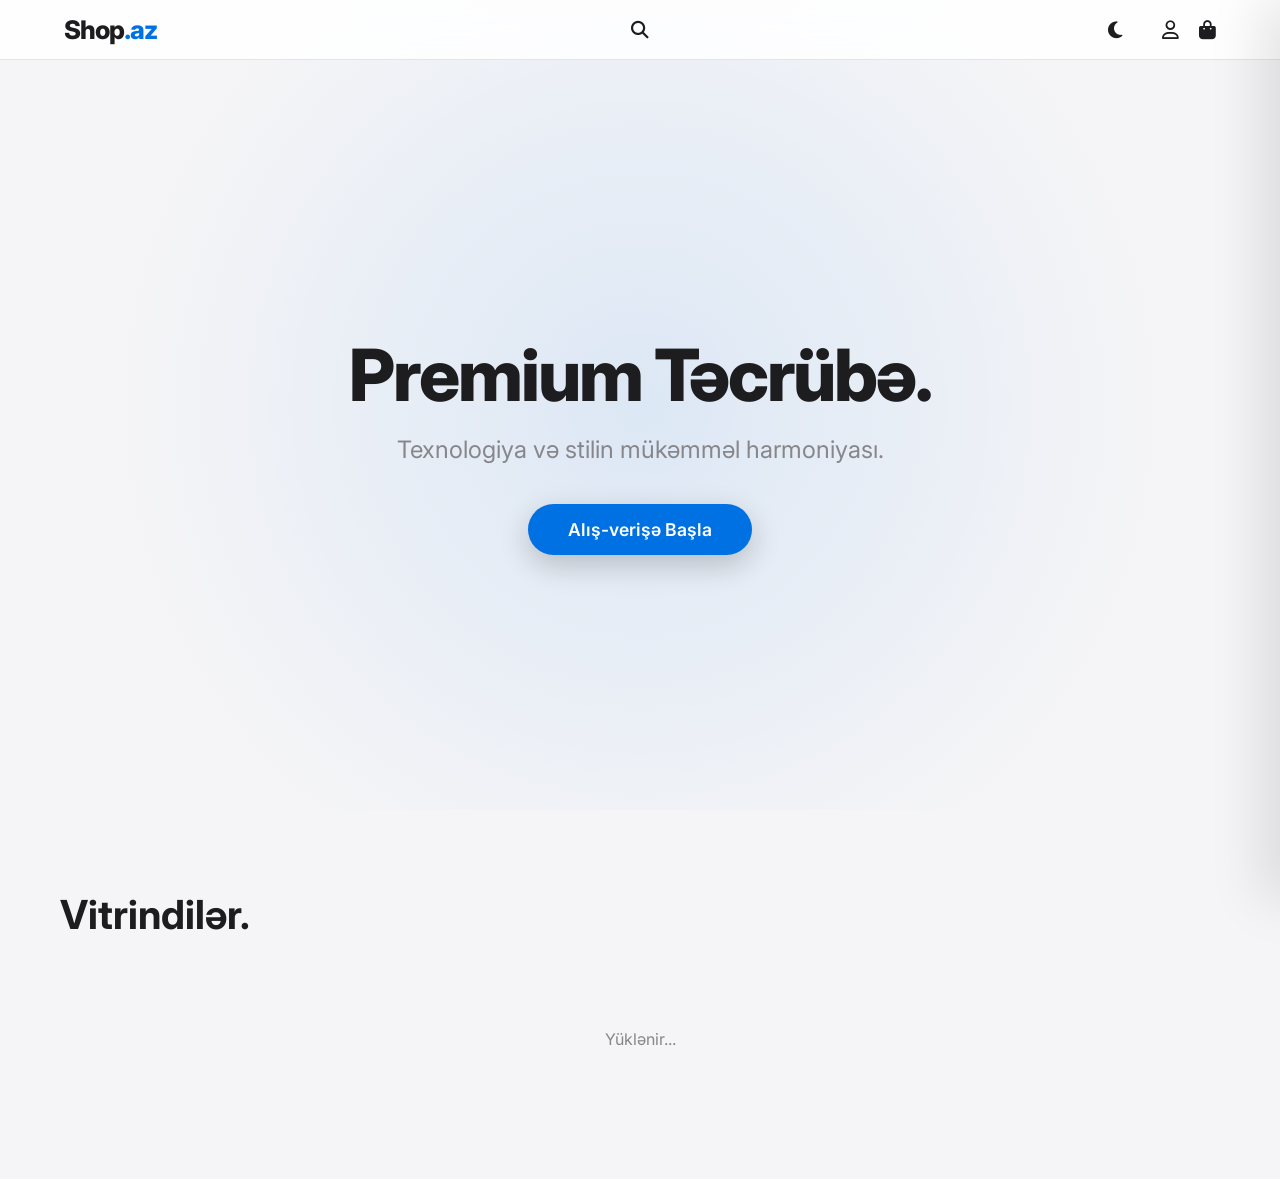
==== GeminiPro3/index.html @ 27ea12d0 "Add GeminiPro3 storefront and Netlify config Add a new GeminiPro3 single-page storefront (index.html" ====
<!DOCTYPE html>
<html lang="az">
<head>
    <meta charset="UTF-8">
    <meta name="viewport" content="width=device-width, initial-scale=1.0">
    <title>Shop.az - Premium Store</title>
    <link href="https://cdnjs.cloudflare.com/ajax/libs/font-awesome/6.4.0/css/all.min.css" rel="stylesheet">
    <link href="https://fonts.googleapis.com/css2?family=Inter:wght@300;400;500;600;700;800&display=swap" rel="stylesheet">
    
    <style>
        /* --- CSS DƏYİŞƏNLƏRİ (THEMING) --- */
        :root {
            /* AYDINLIQ REJİM (DEFAULT) */
            --primary: #0071e3;
            --bg-main: #f5f5f7;
            --text-main: #1d1d1f;
            --text-muted: #86868b;
            --nav-bg: rgba(255, 255, 255, 0.85);
            --card-bg: rgba(255, 255, 255, 0.6);
            --sidebar-bg: rgba(255, 255, 255, 0.95);
            --modal-bg: #ffffff;
            --input-bg: #f2f2f7;
            --border-color: rgba(0,0,0,0.1);
            --shadow-color: rgba(0,0,0,0.1);
            --hero-gradient: radial-gradient(circle at center, rgba(0,113,227,0.1) 0%, transparent 70%);
        }

        /* QARANLIQ REJİM */
        body.dark-mode {
            --bg-main: #000000;
            --text-main: #f5f5f7;
            --text-muted: #a1a1a6;
            --nav-bg: rgba(28, 28, 30, 0.85);
            --card-bg: rgba(28, 28, 30, 0.6);
            --sidebar-bg: rgba(28, 28, 30, 0.95);
            --modal-bg: #1c1c1e;
            --input-bg: #2c2c2e;
            --border-color: rgba(255,255,255,0.15);
            --shadow-color: rgba(0,0,0,0.5);
            --hero-gradient: radial-gradient(circle at center, rgba(0,113,227,0.2) 0%, transparent 80%);
        }

        * { margin: 0; padding: 0; box-sizing: border-box; font-family: 'Inter', -apple-system, sans-serif; }
        
        body { 
            background-color: var(--bg-main); 
            color: var(--text-main); 
            overflow-x: hidden; 
            transition: background-color 0.4s ease, color 0.4s ease;
        }
        html { scroll-behavior: smooth; }

        /* --- NAVBAR --- */
        nav {
            position: fixed; top: 0; width: 100%; z-index: 1000;
            background: var(--nav-bg);
            backdrop-filter: saturate(180%) blur(20px);
            -webkit-backdrop-filter: saturate(180%) blur(20px);
            border-bottom: 1px solid var(--border-color);
            padding: 0 5%; height: 60px;
            display: flex; justify-content: space-between; align-items: center;
            transition: all 0.3s ease;
        }

        /* LOGO */
        .logo { 
            font-size: 1.6rem; font-weight: 800; text-decoration: none; color: var(--text-main);
            letter-spacing: -1px; display: flex; align-items: center;
        }
        .logo span { color: var(--primary); }

        /* AXTARIŞ */
        .search-wrapper {
            position: absolute; left: 50%; top: 50%; transform: translate(-50%, -50%);
            width: 40px; height: 40px; display: flex; align-items: center; justify-content: center;
            transition: all 0.5s cubic-bezier(0.19, 1, 0.22, 1); overflow: hidden; border-radius: 20px;
        }
        .search-wrapper.active { width: 300px; background: var(--input-bg); padding-left: 15px; }
        .search-input { width: 100%; height: 100%; border: none; background: transparent; outline: none; font-size: 0.95rem; opacity: 0; transition: 0.3s; color: var(--text-main); }
        .search-wrapper.active .search-input { opacity: 1; }
        .search-icon { font-size: 1.1rem; color: var(--text-main); cursor: pointer; position: absolute; right: 0; width: 40px; height: 40px; display: flex; align-items: center; justify-content: center; }

        /* NAV ICONS */
        .nav-right { display: flex; align-items: center; gap: 20px; }
        .icon-btn { 
            cursor: pointer; position: relative; font-size: 1.2rem; color: var(--text-main);
            transition: transform 0.2s cubic-bezier(0.34, 1.56, 0.64, 1);
        }
        .icon-btn:hover { transform: scale(1.15); color: var(--primary); }
        .badge {
            position: absolute; top: -5px; right: -8px; background: var(--primary); color: white;
            font-size: 0.65rem; padding: 2px 6px; border-radius: 10px; font-weight: 700;
            transform: scale(0); transition: transform 0.3s cubic-bezier(0.34, 1.56, 0.64, 1);
        }
        .badge.active { transform: scale(1); }

        /* --- HERO SECTION --- */
        .hero {
            height: 90vh; display: flex; flex-direction: column; align-items: center; justify-content: center;
            text-align: center; padding-top: 80px; background: var(--hero-gradient);
        }
        .hero h1 { 
            font-size: 4.5rem; font-weight: 800; letter-spacing: -2px; line-height: 1.1;
            opacity: 0; animation: fadeUp 1s forwards 0.2s; color: var(--text-main);
        }
        .hero p { 
            font-size: 1.5rem; color: var(--text-muted); margin: 20px 0 40px 0; max-width: 600px;
            opacity: 0; animation: fadeUp 1s forwards 0.4s;
        }
        .cta-btn {
            padding: 15px 40px; background: var(--primary); color: white; border-radius: 30px;
            font-size: 1.1rem; font-weight: 600; border: none; cursor: pointer;
            box-shadow: 0 10px 30px rgba(0,0,0,0.2); opacity: 0; animation: fadeUp 1s forwards 0.6s;
            transition: transform 0.3s cubic-bezier(0.34, 1.56, 0.64, 1);
        }
        .cta-btn:hover { transform: scale(1.05) translateY(-2px); }

        /* --- MARKET GRID --- */
        .container { max-width: 1200px; margin: 0 auto; padding: 80px 20px; }
        .grid { display: grid; grid-template-columns: repeat(auto-fill, minmax(280px, 1fr)); gap: 35px; }

        .card {
            background: var(--card-bg); backdrop-filter: blur(20px); -webkit-backdrop-filter: blur(20px);
            border: 1px solid var(--border-color); border-radius: 24px; padding: 30px;
            display: flex; flex-direction: column; align-items: center; text-align: center;
            transition: all 0.5s cubic-bezier(0.2, 0.8, 0.2, 1); cursor: pointer; position: relative;
        }
        .card:hover { transform: translateY(-12px); box-shadow: 0 25px 50px var(--shadow-color); }
        .card img { 
            width: 100%; height: 200px; object-fit: contain; margin-bottom: 20px; 
            transition: transform 0.5s; filter: drop-shadow(0 10px 20px var(--shadow-color));
        }
        .card:hover img { transform: scale(1.08); }
        .card-tag { position: absolute; top: 20px; left: 20px; font-size: 0.7rem; font-weight: 700; color: var(--primary); text-transform: uppercase; letter-spacing: 1px; }
        .card-title { font-size: 1.3rem; font-weight: 600; margin-bottom: 5px; color: var(--text-main); }
        .card-price { font-size: 1.1rem; color: var(--text-muted); margin-bottom: 20px; }
        .add-btn {
            width: 45px; height: 45px; border-radius: 50%; background: var(--input-bg); color: var(--primary); border: none;
            display: flex; align-items: center; justify-content: center; font-size: 1.2rem; cursor: pointer; transition: 0.3s;
            position: absolute; bottom: 25px; right: 25px;
        }
        .card:hover .add-btn { background: var(--primary); color: white; transform: rotate(90deg); }

        /* --- SIDEBAR --- */
        .sidebar {
            position: fixed; top: 0; right: 0; width: 400px; height: 100%;
            background: var(--sidebar-bg); backdrop-filter: blur(30px); -webkit-backdrop-filter: blur(30px);
            box-shadow: -20px 0 50px var(--shadow-color); z-index: 2000; padding: 30px; display: flex; flex-direction: column;
            transform: translateX(100%); transition: transform 0.6s cubic-bezier(0.16, 1, 0.3, 1);
            border-left: 1px solid var(--border-color);
        }
        .sidebar.open { transform: translateX(0); }
        .overlay { position: fixed; top: 0; left: 0; width: 100%; height: 100%; background: rgba(0,0,0,0.4); z-index: 1500; opacity: 0; pointer-events: none; transition: 0.5s; }
        .overlay.active { opacity: 1; pointer-events: all; }
        
        .cart-item { display: flex; align-items: center; gap: 15px; margin-bottom: 15px; padding-bottom: 15px; border-bottom: 1px solid var(--border-color); }
        .cart-item img { width: 60px; height: 60px; object-fit: contain; background: var(--bg-main); border-radius: 12px; padding: 5px; }

        /* --- AUTH MODAL --- */
        .auth-overlay { display: none; position: fixed; top: 0; left: 0; width: 100%; height: 100%; background: rgba(0,0,0,0.4); backdrop-filter: blur(10px); z-index: 3000; justify-content: center; align-items: center; }
        .auth-box { 
            background: var(--modal-bg); width: 400px; padding: 40px; border-radius: 30px; 
            box-shadow: 0 30px 60px var(--shadow-color); text-align: center; border: 1px solid var(--border-color);
            animation: popIn 0.4s cubic-bezier(0.34, 1.56, 0.64, 1);
        }
        .auth-input { width: 100%; padding: 15px; margin-bottom: 15px; border: 1px solid var(--border-color); border-radius: 15px; outline: none; background: var(--input-bg); font-size: 1rem; transition: 0.3s; color: var(--text-main); }
        .auth-input:focus { border-color: var(--primary); }
        .auth-btn { width: 100%; padding: 15px; background: var(--primary); color: white; border: none; border-radius: 15px; font-size: 1rem; font-weight: 600; cursor: pointer; transition: 0.3s; }
        .auth-btn:hover { transform: scale(1.02); }

        @keyframes fadeUp { from { opacity: 0; transform: translateY(40px); } to { opacity: 1; transform: translateY(0); } }
        @keyframes popIn { from { opacity: 0; transform: scale(0.9); } to { opacity: 1; transform: scale(1); } }
    </style>
</head>
<body>

    <nav>
        <a href="#" class="logo">Shop<span>.az</span></a>
        
        <div class="search-wrapper" id="searchWrapper">
            <input type="text" class="search-input" id="searchInput" placeholder="Məhsul axtar...">
            <div class="search-icon" onclick="toggleSearch()">
                <i class="fas fa-search"></i>
            </div>
        </div>

        <div class="nav-right">
            <div class="icon-btn" onclick="toggleTheme()">
                <i class="fas fa-moon" id="themeIcon"></i>
            </div>
            <span id="greeting" style="font-size:0.9rem; font-weight:600; color:var(--primary)"></span>
            <div class="icon-btn" id="authBtn" onclick="openAuth('login')"><i class="far fa-user"></i></div>
            <div class="icon-btn" id="logoutBtn" onclick="logout()" style="display:none; color:#ff3b30"><i class="fas fa-sign-out-alt"></i></div>
            <div class="icon-btn" onclick="toggleCart()">
                <i class="fas fa-bag-shopping"></i>
                <span class="badge" id="cartBadge">0</span>
            </div>
        </div>
    </nav>

    <section class="hero">
        <h1>Premium Təcrübə.</h1>
        <p>Texnologiya və stilin mükəmməl harmoniyası.</p>
        <button class="cta-btn" onclick="document.getElementById('market').scrollIntoView()">Alış-verişə Başla</button>
    </section>

    <div class="container" id="market">
        <h2 style="font-size:2.5rem; font-weight:700; margin-bottom:40px; color:var(--text-main)">Vitrindilər.</h2>
        <div id="loading" style="text-align:center; color:var(--text-muted); padding:50px">Yüklənir...</div>
        <div class="grid" id="productGrid"></div>
    </div>

    <div class="overlay" id="overlay" onclick="toggleCart()"></div>
    <div class="sidebar" id="cartSidebar">
        <div style="display:flex; justify-content:space-between; align-items:center; margin-bottom:30px">
            <h2 style="font-size:1.8rem; font-weight:700; color:var(--text-main)">Səbət</h2>
            <div onclick="toggleCart()" style="cursor:pointer; font-size:1.5rem; color:var(--text-muted); background:var(--input-bg); width:35px; height:35px; border-radius:50%; display:flex; align-items:center; justify-content:center">&times;</div>
        </div>
        <div style="flex-grow:1; overflow-y:auto" id="cartItems">
            <p style="text-align:center; color:var(--text-muted); margin-top:50px">Səbətiniz boşdur.</p>
        </div>
        <div style="margin-top:20px; padding-top:20px; border-top:1px solid var(--border-color)">
            <div style="display:flex; justify-content:space-between; font-weight:700; font-size:1.4rem; margin-bottom:20px; color:var(--text-main)">
                <span>Cəmi:</span> <span id="totalPrice">0 ₼</span>
            </div>
            <button class="auth-btn" onclick="checkout()">Sifarişi Tamamla</button>
        </div>
    </div>

    <div class="auth-overlay" id="authOverlay">
        <div class="auth-box">
            <div style="text-align:right; margin-bottom:10px">
                <span onclick="closeAuth()" style="cursor:pointer; font-size:1.5rem; color:var(--text-muted)">&times;</span>
            </div>
            <h2 id="modalTitle" style="margin-bottom:20px; font-weight:700; color:var(--text-main)">Giriş</h2>
            
            <div id="loginForm">
                <input type="text" id="logUser" class="auth-input" placeholder="İstifadəçi adı">
                <input type="password" id="logPass" class="auth-input" placeholder="Şifrə">
                <button class="auth-btn" onclick="login()">Daxil ol</button>
                <p style="margin-top:20px; color:var(--primary); cursor:pointer; font-weight:500" onclick="switchMode('register')">Hesab yarat</p>
            </div>

            <div id="regForm" style="display:none">
                <input type="text" id="regName" class="auth-input" placeholder="Adınız">
                <input type="text" id="regSurname" class="auth-input" placeholder="Soyadınız">
                <input type="text" id="regUser" class="auth-input" placeholder="Username (İstifadəçi adı)">
                <input type="email" id="regEmail" class="auth-input" placeholder="Email">
                <input type="password" id="regPass" class="auth-input" placeholder="Şifrə">
                <button class="auth-btn" onclick="register()">Qeydiyyat</button>
                <p style="margin-top:20px; color:var(--primary); cursor:pointer; font-weight:500" onclick="switchMode('login')">Girişə qayıt</p>
            </div>
        </div>
    </div>

    <script>
        // DİQQƏT: Dırnaq işarələrinə fikir ver!
        const API_URL = "/api"; // Artıq tam link yazmağa ehtiyac yoxdur
        
        // Offline şəkil
        const NO_IMG = "data:image/svg+xml;charset=UTF-8,%3csvg xmlns='http://www.w3.org/2000/svg' width='300' height='300' viewBox='0 0 300 300'%3e%3crect fill='%23f5f5f7' width='300' height='300'/%3e%3ctext fill='%23d2d2d7' font-family='sans-serif' font-size='20' font-weight='600' x='50%25' y='50%25' text-anchor='middle'%3eShop.az%3c/text%3e%3c/svg%3e";

        let allProducts = [];
        let cart = [];
        let token = localStorage.getItem('token');
        let userName = localStorage.getItem('name');

        // --- THEME LOGIC ---
        function toggleTheme() {
            document.body.classList.toggle('dark-mode');
            const isDark = document.body.classList.contains('dark-mode');
            localStorage.setItem('theme', isDark ? 'dark' : 'light');
            updateThemeIcon(isDark);
        }

        function updateThemeIcon(isDark) {
            const icon = document.getElementById('themeIcon');
            if (isDark) {
                icon.classList.remove('fa-moon');
                icon.classList.add('fa-sun');
            } else {
                icon.classList.remove('fa-sun');
                icon.classList.add('fa-moon');
            }
        }

        const savedTheme = localStorage.getItem('theme');
        if (savedTheme === 'dark') {
            document.body.classList.add('dark-mode');
            updateThemeIcon(true);
        }

        window.onload = () => {
            checkAuth();
            loadProducts();
            document.getElementById('searchInput').addEventListener('input', (e) => {
                const term = e.target.value.toLowerCase();
                const filtered = allProducts.filter(p => (p.name || p.Name || "").toLowerCase().includes(term));
                renderGrid(filtered);
                if(term.length > 0) document.getElementById('market').scrollIntoView({behavior:'smooth'});
            });
        };

        function checkAuth() {
            if(token && userName) {
                document.getElementById('authBtn').style.display = 'none';
                document.getElementById('logoutBtn').style.display = 'block';
                document.getElementById('greeting').innerText = `Salam, ${userName}`;
            } else {
                document.getElementById('authBtn').style.display = 'block';
                document.getElementById('logoutBtn').style.display = 'none';
            }
        }

        function toggleSearch() {
            const wrapper = document.getElementById('searchWrapper');
            const input = document.getElementById('searchInput');
            wrapper.classList.toggle('active');
            if(wrapper.classList.contains('active')) input.focus();
        }

        async function loadProducts() {
            try {
                const res = await fetch(API_URL + "/api/products");
                const data = await res.json();
                allProducts = Array.isArray(data) ? data : (data.result || []);
                document.getElementById('loading').style.display = 'none';
                renderGrid(allProducts);
            } catch(e) {}
        }

        function renderGrid(products) {
            const grid = document.getElementById('productGrid');
            grid.innerHTML = "";
            products.forEach(p => {
                const name = p.name || p.Name || "Məhsul";
                const price = p.price || p.Price || 0;
                const id = p.id || p.Id;
                let img = NO_IMG;
                const raw = p.coverPhoto || p.imagePath || p.imageUrl;
                if(raw) img = raw.startsWith('http') ? raw : API_URL + "/" + raw;

                grid.innerHTML += `
                    <div class="card" onclick="addToCart('${id}', '${name}', ${price}, '${img}')">
                        <div class="card-tag">Yeni</div>
                        <img src="${img}" onerror="this.src='${NO_IMG}'">
                        <div class="card-title">${name}</div>
                        <div class="card-price">${price} ₼</div>
                        <button class="add-btn">+</button>
                    </div>`;
            });
        }

        /* CART */
        function toggleCart() {
            document.getElementById('cartSidebar').classList.toggle('open');
            document.getElementById('overlay').classList.toggle('active');
            renderCart();
        }

        function addToCart(id, name, price, img) {
            if(event) event.stopPropagation();
            const existing = cart.find(i => i.id === id);
            if(existing) existing.count++; else cart.push({ id, name, price, img, count: 1 });
            updateBadge();
            const badge = document.getElementById('cartBadge');
            badge.style.transform = "scale(1.5)";
            setTimeout(() => badge.style.transform = "scale(1)", 200);
        }

        function renderCart() {
            const container = document.getElementById('cartItems');
            container.innerHTML = "";
            let total = 0;
            if(cart.length === 0) {
                container.innerHTML = "<p style='text-align:center; color:var(--text-muted); margin-top:50px'>Səbətiniz boşdur.</p>";
                document.getElementById('totalPrice').innerText = "0 ₼";
                return;
            }
            cart.forEach((item, index) => {
                total += item.price * item.count;
                container.innerHTML += `
                    <div class="cart-item">
                        <img src="${item.img}" onerror="this.src='${NO_IMG}'">
                        <div style="flex-grow:1">
                            <div style="font-weight:600; color:var(--text-main)">${item.name}</div>
                            <div style="color:var(--text-muted)">${item.price} ₼</div>
                        </div>
                        <div style="display:flex; align-items:center; gap:12px; background:var(--input-bg); padding:5px 10px; border-radius:12px">
                            <span style="cursor:pointer; font-weight:700; color:var(--primary)" onclick="updateItem(${index}, -1)">-</span>
                            <span style="font-weight:600; color:var(--text-main)">${item.count}</span>
                            <span style="cursor:pointer; font-weight:700; color:var(--primary)" onclick="updateItem(${index}, 1)">+</span>
                        </div>
                        <i class="fas fa-trash" style="margin-left:10px; color:#ff3b30; cursor:pointer" onclick="updateItem(${index}, -999)"></i>
                    </div>`;
            });
            document.getElementById('totalPrice').innerText = total.toFixed(2) + " ₼";
        }

        function updateItem(i, d) {
            cart[i].count += d;
            if(cart[i].count <= 0) cart.splice(i, 1);
            renderCart();
            updateBadge();
        }
        function updateBadge() {
            const c = cart.reduce((a,b)=>a+b.count,0);
            const b = document.getElementById('cartBadge');
            b.innerText = c;
            if(c>0) b.classList.add('active'); else b.classList.remove('active');
        }
        function checkout() {
            if(cart.length===0) return alert("Səbət boşdur");
            alert("Sifariş qəbul olundu. Təşəkkürlər!");
            cart=[]; updateBadge(); toggleCart();
        }

        /* AUTH */
        function openAuth(m) { document.getElementById('authOverlay').style.display='flex'; switchMode(m); }
        function closeAuth() { document.getElementById('authOverlay').style.display='none'; }
        function switchMode(m) {
            if(m==='register') {
                document.getElementById('loginForm').style.display='none';
                document.getElementById('regForm').style.display='block';
                document.getElementById('modalTitle').innerText='Hesab Yarat';
            } else {
                document.getElementById('loginForm').style.display='block';
                document.getElementById('regForm').style.display='none';
                document.getElementById('modalTitle').innerText='Giriş';
            }
        }

        async function login() {
            const u = document.getElementById('logUser').value;
            const p = document.getElementById('logPass').value;
            try {
                const res = await fetch(API_URL + "/api/auth", {
                    method: 'POST', headers: {'Content-Type':'application/json'},
                    body: JSON.stringify({username: u, password: p})
                });
                const data = await res.json();
                const tk = data.body?.token || data.token;
                if(tk) {
                    localStorage.setItem('token', tk);
                    if(!localStorage.getItem('name')) localStorage.setItem('name', u);
                    location.reload();
                } else alert("Giriş uğursuz: Şifrə və ya istifadəçi adı səhvdir.");
            } catch(e) { alert("Server xətası."); }
        }

        async function register() {
            const name = document.getElementById('regName').value;
            const user = document.getElementById('regUser').value;
            const pass = document.getElementById('regPass').value;
            if(!name || !user || !pass) return alert("Xanaları doldurun");
            
            const payload = {
                firstName: name,
                lastName: document.getElementById('regSurname').value,
                username: user,
                email: document.getElementById('regEmail').value,
                password: pass,
                phoneNumber: "+994500000000"
            };
            try {
                const res = await fetch(API_URL + "/api/clients", {
                    method: 'POST', headers: {'Content-Type':'application/json'},
                    body: JSON.stringify(payload)
                });
                
                if(res.ok) {
                    localStorage.setItem('name', name);
                    login(user, pass);
                } else {
                    // Serverdən gələn dəqiq xətanı oxu
                    const text = await res.text();
                    try {
                        const jsonErr = JSON.parse(text);
                        alert("Xəta: " + (jsonErr.message || "İstifadəçi adı artıq tutulub."));
                    } catch(e) {
                        alert("Xəta: İstifadəçi adı artıq mövcud ola bilər.");
                    }
                }
            } catch(e) { alert("Server xətası."); }
        }

        function logout() {
            if(confirm("Hesabdan çıxırsınız?")) { localStorage.clear(); location.reload(); }
        }
    </script>
</body>
</html>
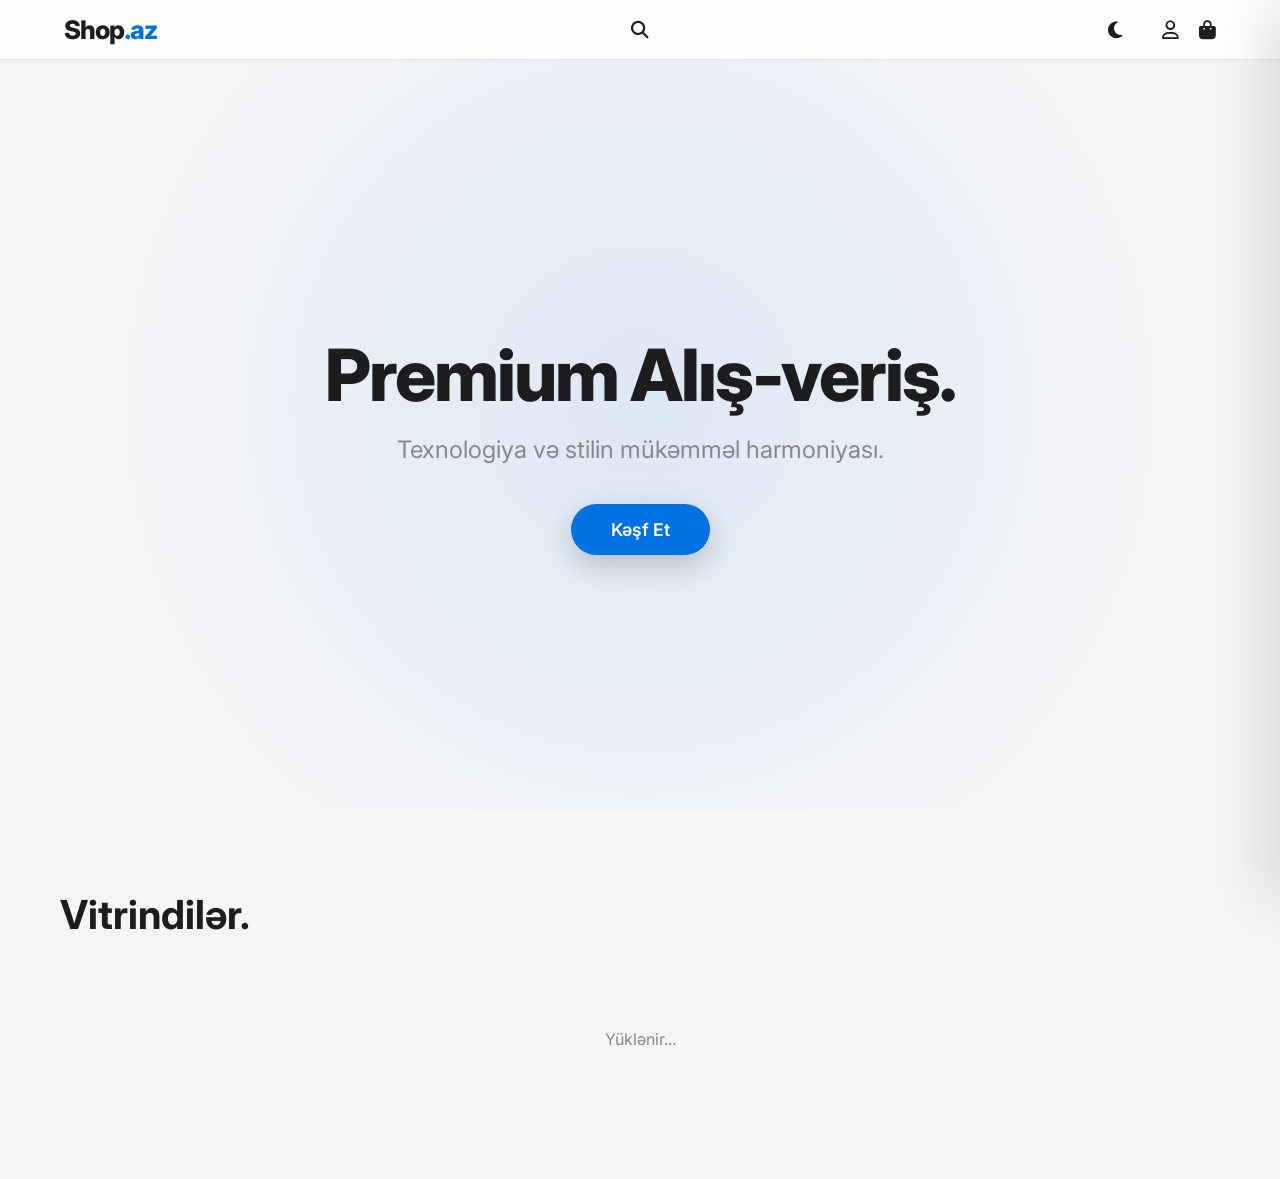
==== commit 8f3ee879: "Update index.html" ====
--- a/GeminiPro3/index.html
+++ b/GeminiPro3/index.html
@@ -69,7 +69,7 @@
         }
         .logo span { color: var(--primary); }
 
-        /* AXTARIŞ */
+        /* AXTARIŞ (Dynamic) */
         .search-wrapper {
             position: absolute; left: 50%; top: 50%; transform: translate(-50%, -50%);
             width: 40px; height: 40px; display: flex; align-items: center; justify-content: center;
@@ -188,6 +188,7 @@
             <div class="icon-btn" onclick="toggleTheme()">
                 <i class="fas fa-moon" id="themeIcon"></i>
             </div>
+
             <span id="greeting" style="font-size:0.9rem; font-weight:600; color:var(--primary)"></span>
             <div class="icon-btn" id="authBtn" onclick="openAuth('login')"><i class="far fa-user"></i></div>
             <div class="icon-btn" id="logoutBtn" onclick="logout()" style="display:none; color:#ff3b30"><i class="fas fa-sign-out-alt"></i></div>
@@ -199,9 +200,9 @@
     </nav>
 
     <section class="hero">
-        <h1>Premium Təcrübə.</h1>
+        <h1>Premium Alış-veriş.</h1>
         <p>Texnologiya və stilin mükəmməl harmoniyası.</p>
-        <button class="cta-btn" onclick="document.getElementById('market').scrollIntoView()">Alış-verişə Başla</button>
+        <button class="cta-btn" onclick="document.getElementById('market').scrollIntoView()">Kəşf Et</button>
     </section>
 
     <div class="container" id="market">
@@ -217,7 +218,7 @@
             <div onclick="toggleCart()" style="cursor:pointer; font-size:1.5rem; color:var(--text-muted); background:var(--input-bg); width:35px; height:35px; border-radius:50%; display:flex; align-items:center; justify-content:center">&times;</div>
         </div>
         <div style="flex-grow:1; overflow-y:auto" id="cartItems">
-            <p style="text-align:center; color:var(--text-muted); margin-top:50px">Səbətiniz boşdur.</p>
+            <p style="text-align:center; color:var(--text-muted); margin-top:50px">Hələ ki boşdur.</p>
         </div>
         <div style="margin-top:20px; padding-top:20px; border-top:1px solid var(--border-color)">
             <div style="display:flex; justify-content:space-between; font-weight:700; font-size:1.4rem; margin-bottom:20px; color:var(--text-main)">
@@ -254,10 +255,11 @@
     </div>
 
     <script>
-        // DİQQƏT: Dırnaq işarələrinə fikir ver!
-        const API_URL = "/api"; // Artıq tam link yazmağa ehtiyac yoxdur
+        // --- NETLIFY FIX: RELATIVE PATH ---
+        const API_URL = "/api"; 
+        // ----------------------------------
         
-        // Offline şəkil
+        // Offline placeholder şəkil (SVG)
         const NO_IMG = "data:image/svg+xml;charset=UTF-8,%3csvg xmlns='http://www.w3.org/2000/svg' width='300' height='300' viewBox='0 0 300 300'%3e%3crect fill='%23f5f5f7' width='300' height='300'/%3e%3ctext fill='%23d2d2d7' font-family='sans-serif' font-size='20' font-weight='600' x='50%25' y='50%25' text-anchor='middle'%3eShop.az%3c/text%3e%3c/svg%3e";
 
         let allProducts = [];
@@ -321,12 +323,13 @@
 
         async function loadProducts() {
             try {
-                const res = await fetch(API_URL + "/api/products");
+                // NETLIFY PROXY İLƏ MÜRACİƏT
+                const res = await fetch(API_URL + "/products");
                 const data = await res.json();
                 allProducts = Array.isArray(data) ? data : (data.result || []);
                 document.getElementById('loading').style.display = 'none';
                 renderGrid(allProducts);
-            } catch(e) {}
+            } catch(e) { console.error(e); }
         }
 
         function renderGrid(products) {
@@ -338,7 +341,16 @@
                 const id = p.id || p.Id;
                 let img = NO_IMG;
                 const raw = p.coverPhoto || p.imagePath || p.imageUrl;
-                if(raw) img = raw.startsWith('http') ? raw : API_URL + "/" + raw;
+                
+                // Şəkil linklərini düzəltmək
+                if(raw) {
+                     if(raw.startsWith('http')) img = raw;
+                     else {
+                         // Əgər API şəkilləri serverdə saxlayırsa, bura serverin əsl ünvanı lazımdır
+                         // Netlify proxy yalnız /api üçün işləyir.
+                         img = "http://195.26.245.5:9505/" + raw; 
+                     }
+                }
 
                 grid.innerHTML += `
                     <div class="card" onclick="addToCart('${id}', '${name}', ${price}, '${img}')">
@@ -383,12 +395,12 @@
                     <div class="cart-item">
                         <img src="${item.img}" onerror="this.src='${NO_IMG}'">
                         <div style="flex-grow:1">
-                            <div style="font-weight:600; color:var(--text-main)">${item.name}</div>
+                            <div style="font-weight:600">${item.name}</div>
                             <div style="color:var(--text-muted)">${item.price} ₼</div>
                         </div>
                         <div style="display:flex; align-items:center; gap:12px; background:var(--input-bg); padding:5px 10px; border-radius:12px">
                             <span style="cursor:pointer; font-weight:700; color:var(--primary)" onclick="updateItem(${index}, -1)">-</span>
-                            <span style="font-weight:600; color:var(--text-main)">${item.count}</span>
+                            <span style="font-weight:600">${item.count}</span>
                             <span style="cursor:pointer; font-weight:700; color:var(--primary)" onclick="updateItem(${index}, 1)">+</span>
                         </div>
                         <i class="fas fa-trash" style="margin-left:10px; color:#ff3b30; cursor:pointer" onclick="updateItem(${index}, -999)"></i>
@@ -434,7 +446,8 @@
             const u = document.getElementById('logUser').value;
             const p = document.getElementById('logPass').value;
             try {
-                const res = await fetch(API_URL + "/api/auth", {
+                // NETLIFY PROXY İLƏ MÜRACİƏT
+                const res = await fetch(API_URL + "/auth", {
                     method: 'POST', headers: {'Content-Type':'application/json'},
                     body: JSON.stringify({username: u, password: p})
                 });
@@ -444,7 +457,7 @@
                     localStorage.setItem('token', tk);
                     if(!localStorage.getItem('name')) localStorage.setItem('name', u);
                     location.reload();
-                } else alert("Giriş uğursuz: Şifrə və ya istifadəçi adı səhvdir.");
+                } else alert("Məlumatlar səhvdir.");
             } catch(e) { alert("Server xətası."); }
         }
 
@@ -463,25 +476,16 @@
                 phoneNumber: "+994500000000"
             };
             try {
-                const res = await fetch(API_URL + "/api/clients", {
+                // NETLIFY PROXY İLƏ MÜRACİƏT
+                const res = await fetch(API_URL + "/clients", {
                     method: 'POST', headers: {'Content-Type':'application/json'},
                     body: JSON.stringify(payload)
                 });
-                
                 if(res.ok) {
                     localStorage.setItem('name', name);
                     login(user, pass);
-                } else {
-                    // Serverdən gələn dəqiq xətanı oxu
-                    const text = await res.text();
-                    try {
-                        const jsonErr = JSON.parse(text);
-                        alert("Xəta: " + (jsonErr.message || "İstifadəçi adı artıq tutulub."));
-                    } catch(e) {
-                        alert("Xəta: İstifadəçi adı artıq mövcud ola bilər.");
-                    }
-                }
-            } catch(e) { alert("Server xətası."); }
+                } else alert("İstifadəçi adı artıq mövcuddur.");
+            } catch(e) { alert("Server xətası"); }
         }
 
         function logout() {
